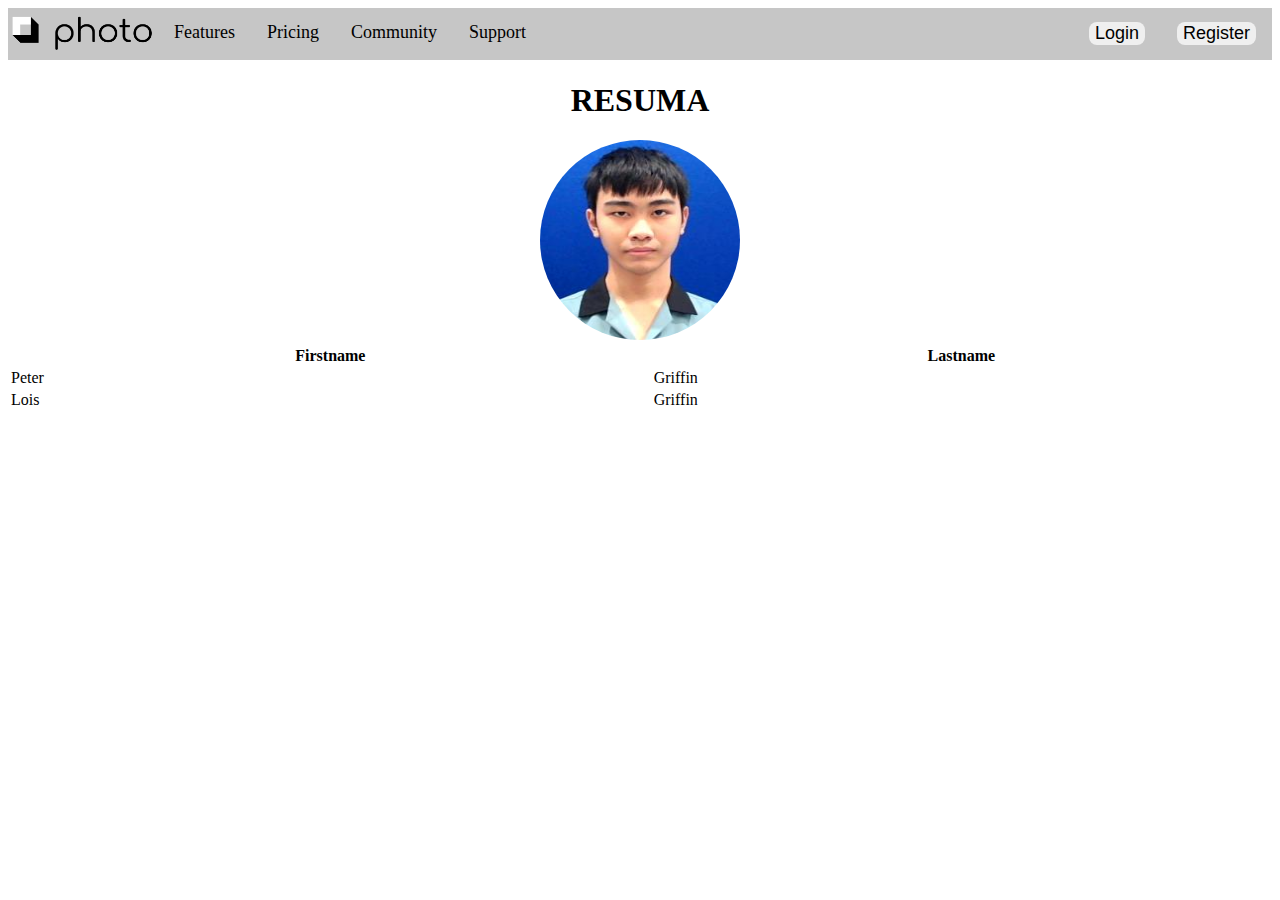
==== index.html @ 38c8d567 "v1" ====
<!DOCTYPE html>
<html lang="en">
<head>
    <meta charset="UTF-8">
    <meta http-equiv="X-UA-Compatible" content="IE=edge">
    <meta name="viewport" content="width=device-width, initial-scale=1.0">
    <link rel="stylesheet" href="style.css">
    <title>Document</title>
</head>
<body>
        </head>
        <body>
        
        <ul>
            <li><img src="logo.png" width="150px"></li>
            <li><a href="#Features">Features</a></li>
            <li><a href="#Pricing">Pricing</a></li>
            <li><a href="#Community">Community</a></li>
            <li><a href="#Support">Support</a></li>
            <li style="float:right"><a href="#login"><button class="bt1">Register</button></a></li>
            <li style="float:right"><a href="#register"><button class="bt1">Login</button></a></li>
        </ul>
        <center>
        <h1>RESUMA</h1>
        <img class="img" src="j.jpg" width="200px" height="200">
        </center>
        <table>
            <tr>
              <th>Firstname</th>
              <th>Lastname</th>
            </tr>
            <tr>
              <td>Peter</td>
              <td>Griffin</td>
            </tr>
            <tr>
              <td>Lois</td>
              <td>Griffin</td>
            </tr>
            
          </table>
</body>
</html>
---- style.css ----
ul {
    list-style-type: none;
    margin: 0;
    padding: 0;
    overflow: hidden;
    background-color: #C6C6C6;
    font-size: 18px;
}

li {
    float: left;
}

li a {
    display: block;
    color: rgb(0, 0, 0);
    text-align: center;
    padding: 14px 16px;
    text-decoration: none;
}

.bt1 {
    border-radius: 8px;
    font-size: 18px;
    border: 0px;
}
.img {
    border-radius: 50%;
}
table {
    width: 100%;
  }
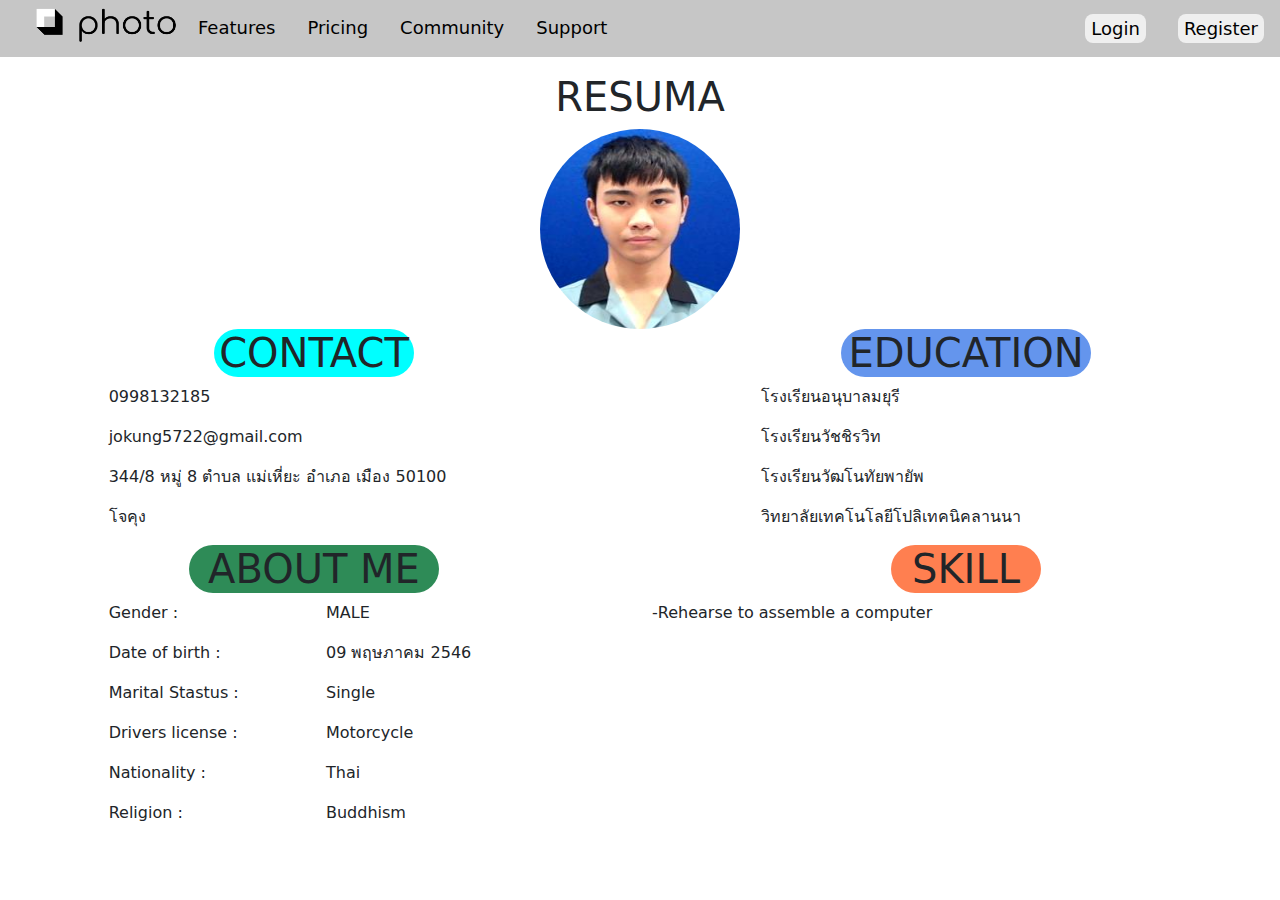
==== commit 155aceee: "v1" ====
--- a/index.html
+++ b/index.html
@@ -1,16 +1,23 @@
 <!DOCTYPE html>
 <html lang="en">
+
 <head>
     <meta charset="UTF-8">
     <meta http-equiv="X-UA-Compatible" content="IE=edge">
     <meta name="viewport" content="width=device-width, initial-scale=1.0">
     <link rel="stylesheet" href="style.css">
+    <!-- Latest compiled and minified CSS -->
+    <link href="https://cdn.jsdelivr.net/npm/bootstrap@5.2.3/dist/css/bootstrap.min.css" rel="stylesheet">
+
+    <!-- Latest compiled JavaScript -->
+    <script src="https://cdn.jsdelivr.net/npm/bootstrap@5.2.3/dist/js/bootstrap.bundle.min.js"></script>
     <title>Document</title>
 </head>
+
 <body>
-        </head>
-        <body>
-        
+    </head>
+
+    <body>
         <ul>
             <li><img src="logo.png" width="150px"></li>
             <li><a href="#Features">Features</a></li>
@@ -21,23 +28,76 @@
             <li style="float:right"><a href="#register"><button class="bt1">Login</button></a></li>
         </ul>
         <center>
-        <h1>RESUMA</h1>
-        <img class="img" src="j.jpg" width="200px" height="200">
+            <h1>RESUMA</h1>
+            <img class="img" src="j.jpg" width="200px" height="200">
         </center>
-        <table>
-            <tr>
-              <th>Firstname</th>
-              <th>Lastname</th>
-            </tr>
-            <tr>
-              <td>Peter</td>
-              <td>Griffin</td>
-            </tr>
-            <tr>
-              <td>Lois</td>
-              <td>Griffin</td>
-            </tr>
-            
-          </table>
-</body>
+        <div class="row">
+            <div class="col-sm-6">
+                <center>
+                    <h1 class="ha1">CONTACT</h1>
+                </center>
+                <div class="row">
+                    <div class="col-sm-2">
+
+                    </div>
+                    <div class="col-sm-8">
+                        <p>0998132185</p>
+                        <p>jokung5722@gmail.com</p>
+                        <p>344/8 หมู่ 8 ตำบล แม่เหี่ยะ อำเภอ เมือง 50100</p>
+                        <p>โจคุง</p>
+                    </div>
+                </div>
+            </div>
+            <div class="col-sm-6">
+                <center>
+                    <h1 class="ha2">EDUCATION</h1>
+                </center>
+                <div class="row">
+                    <div class="col-sm-2">
+
+                    </div>
+                    <div class="col-sm-7">
+                        <p>โรงเรียนอนุบาลมยุรี</p>
+                        <p>โรงเรียนวัชชิรวิท</p>
+                        <p>โรงเรียนวัฒโนทัยพายัพ</p>
+                        <p>วิทยาลัยเทคโนโลยีโปลิเทคนิคลานนา</p>
+                    </div>
+
+                </div>
+            </div>
+            <div class="col-sm-6">
+                <center>
+                    <h1 class="ha3">ABOUT ME</h1>
+                </center>
+                <div class="row">
+                    <div class="col-sm-2">
+
+                    </div>
+                    <div class="col-sm-4">
+                        <p>Gender :</p>
+                        <p>Date of birth :</p>
+                        <p>Marital Stastus :</p>
+                        <p>Drivers license :</p>
+                        <p>Nationality :</p>
+                        <p>Religion :</p>
+                    </div>
+                    <div class="col-sm-4">
+                        <p>MALE</p>
+                        <p>09 พฤษภาคม 2546</p>
+                        <p>Single</p>
+                        <p>Motorcycle</p>
+                        <p>Thai</p>
+                        <p>Buddhism</p>
+                    </div>
+                </div>
+            </div>
+            <div class="col-sm-6">
+                <center>
+                    <h1 class="ha4">SKILL</h1>
+                </center>
+                <p>-Rehearse to assemble a computer</p>
+            </div>
+        </div>
+    </body>
+
 </html>--- a/style.css
+++ b/style.css
@@ -29,4 +29,28 @@
 }
 table {
     width: 100%;
-  }+}
+.ha1 {
+    border-radius: 25px;
+    border: 0px;
+    background-color: aqua;
+    width: 200px;
+} 
+.ha2 {
+    border-radius: 25px;
+    border: 0px;
+    background-color: cornflowerblue;
+    width: 250px;
+} 
+.ha3 {
+    border-radius: 25px;
+    border: 0px;
+    background-color: seagreen;
+    width: 250px;
+} 
+.ha4 {
+    border-radius: 25px;
+    border: 0px;
+    background-color: coral;
+    width: 150px;
+} 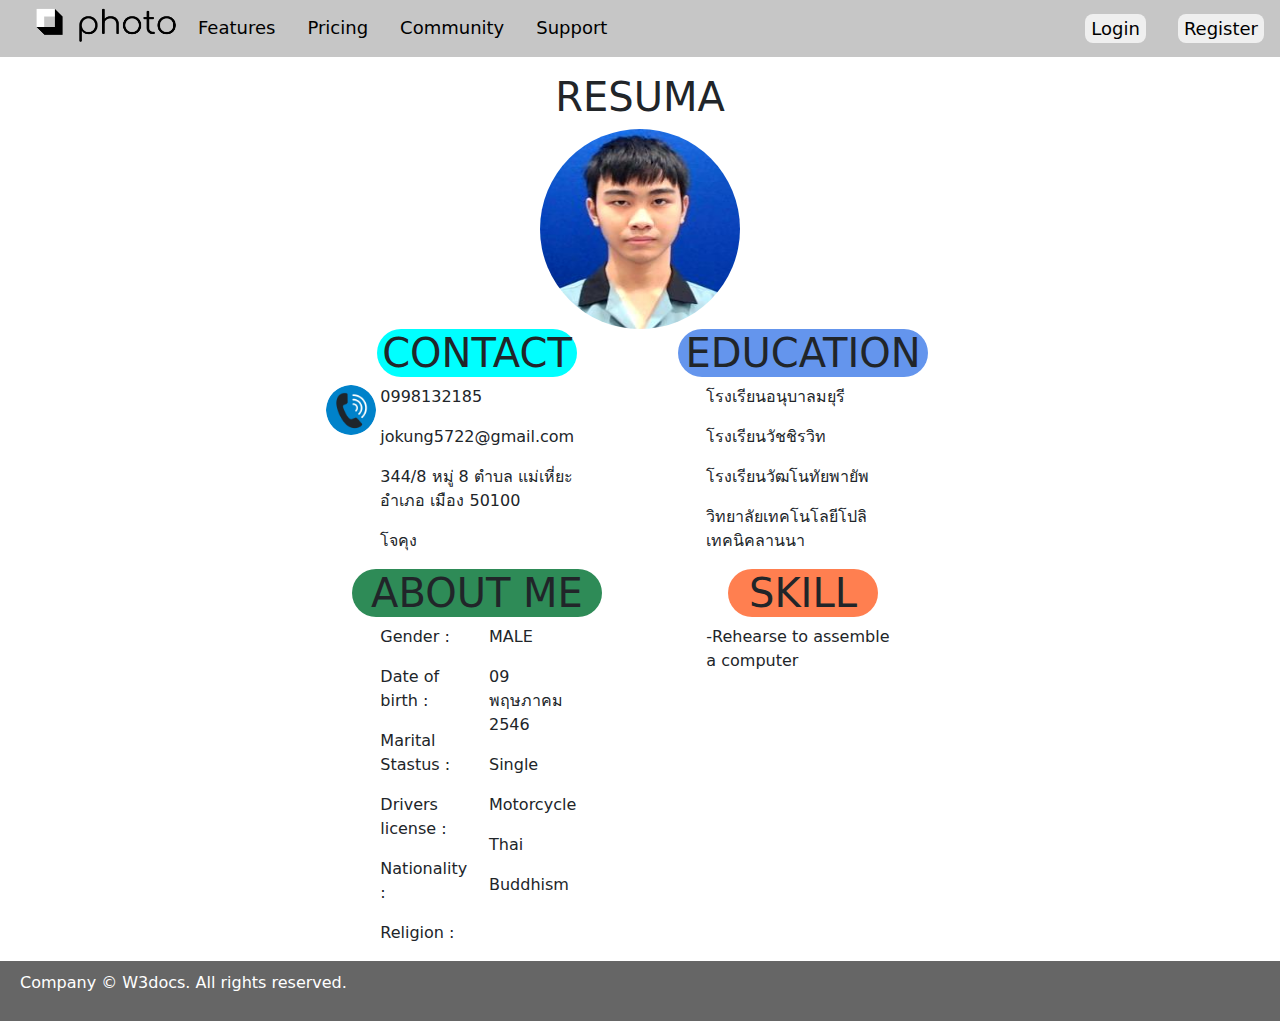
==== commit 2fdf9fc1: "v1" ====
--- a/index.html
+++ b/index.html
@@ -32,13 +32,14 @@
             <img class="img" src="j.jpg" width="200px" height="200">
         </center>
         <div class="row">
-            <div class="col-sm-6">
+            <div class="col-sm-3"></div>
+            <div class="col-sm-3">
                 <center>
                     <h1 class="ha1">CONTACT</h1>
                 </center>
                 <div class="row">
                     <div class="col-sm-2">
-
+                            <img class="img" src="img/phone.png" width="50">
                     </div>
                     <div class="col-sm-8">
                         <p>0998132185</p>
@@ -48,7 +49,8 @@
                     </div>
                 </div>
             </div>
-            <div class="col-sm-6">
+
+            <div class="col-sm-3">
                 <center>
                     <h1 class="ha2">EDUCATION</h1>
                 </center>
@@ -65,7 +67,9 @@
 
                 </div>
             </div>
-            <div class="col-sm-6">
+            <div class="col-sm-3"></div>
+            <div class="col-sm-3"></div>
+            <div class="col-sm-3">
                 <center>
                     <h1 class="ha3">ABOUT ME</h1>
                 </center>
@@ -91,13 +95,24 @@
                     </div>
                 </div>
             </div>
-            <div class="col-sm-6">
+
+            <div class="col-sm-3">
                 <center>
                     <h1 class="ha4">SKILL</h1>
                 </center>
-                <p>-Rehearse to assemble a computer</p>
+                <div class="row">
+                    <div class="col-sm-2">
+
+                    </div>
+                    <div class="col-sm-8">
+                        <p>-Rehearse to assemble a computer</p>
+                    </div>
+                </div>
             </div>
         </div>
+        <footer>
+            <p>Company © W3docs. All rights reserved.</p>
+        </footer>
     </body>
 
 </html>--- a/style.css
+++ b/style.css
@@ -53,4 +53,9 @@
     border: 0px;
     background-color: coral;
     width: 150px;
-} +} 
+footer {
+    padding: 10px 20px;
+    background: #666;
+    color: white;
+  }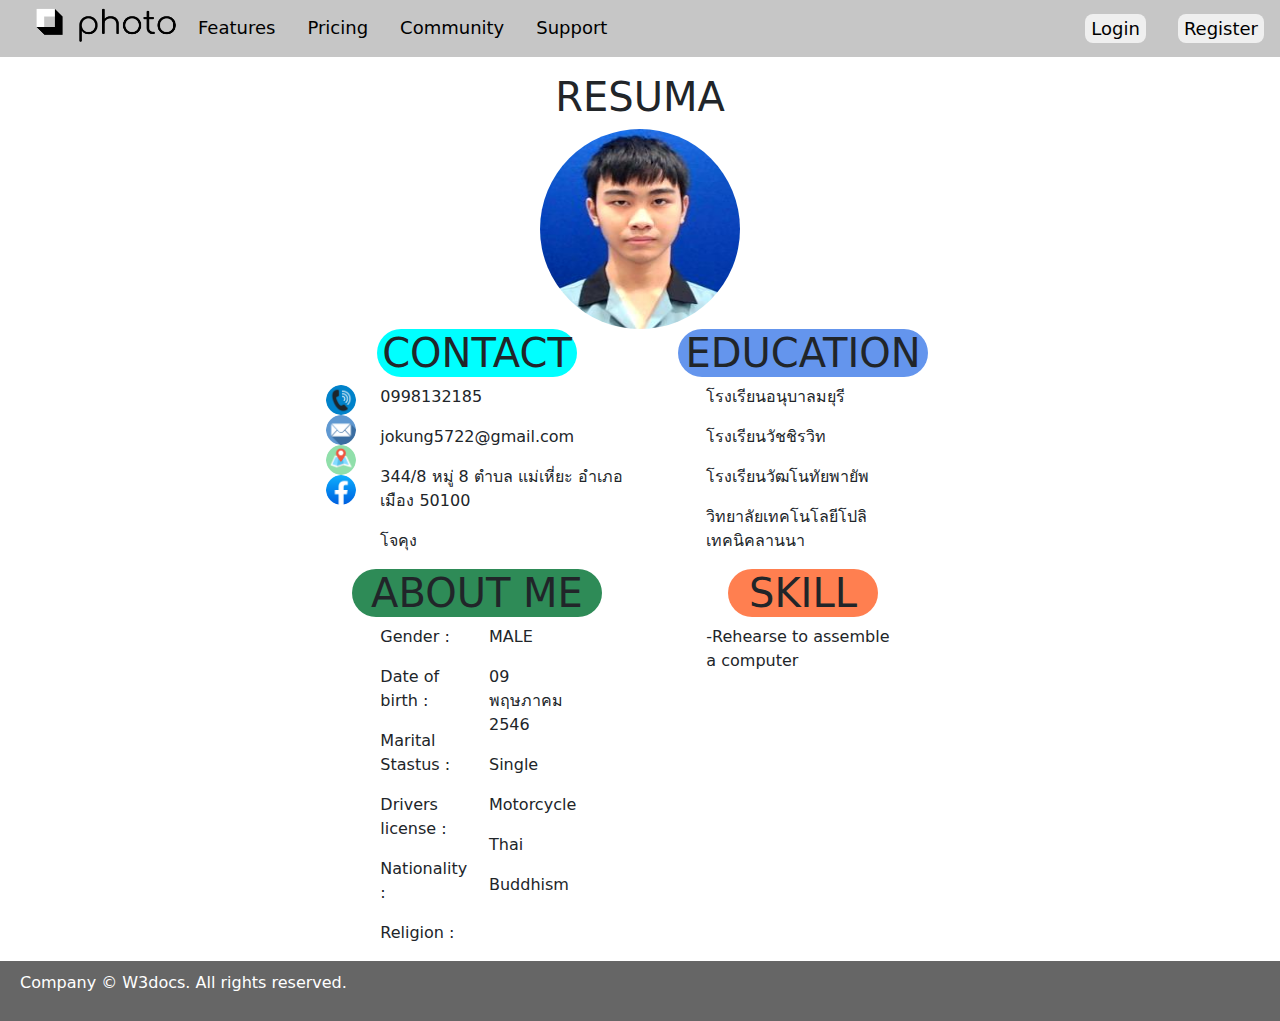
==== commit a3a97aea: "v2" ====
--- a/index.html
+++ b/index.html
@@ -38,10 +38,13 @@
                     <h1 class="ha1">CONTACT</h1>
                 </center>
                 <div class="row">
-                    <div class="col-sm-2">
-                            <img class="img" src="img/phone.png" width="50">
+                    <div class="col-lg-2">
+                            <img class="img" src="img/phone.png" width="30">
+                            <img class="img" src="img/email.png" width="30">
+                            <img class="img" src="img/map.png" width="30">
+                            <img class="img" src="img/fa.png" width="30">
                     </div>
-                    <div class="col-sm-8">
+                    <div class="col-lg-10">
                         <p>0998132185</p>
                         <p>jokung5722@gmail.com</p>
                         <p>344/8 หมู่ 8 ตำบล แม่เหี่ยะ อำเภอ เมือง 50100</p>
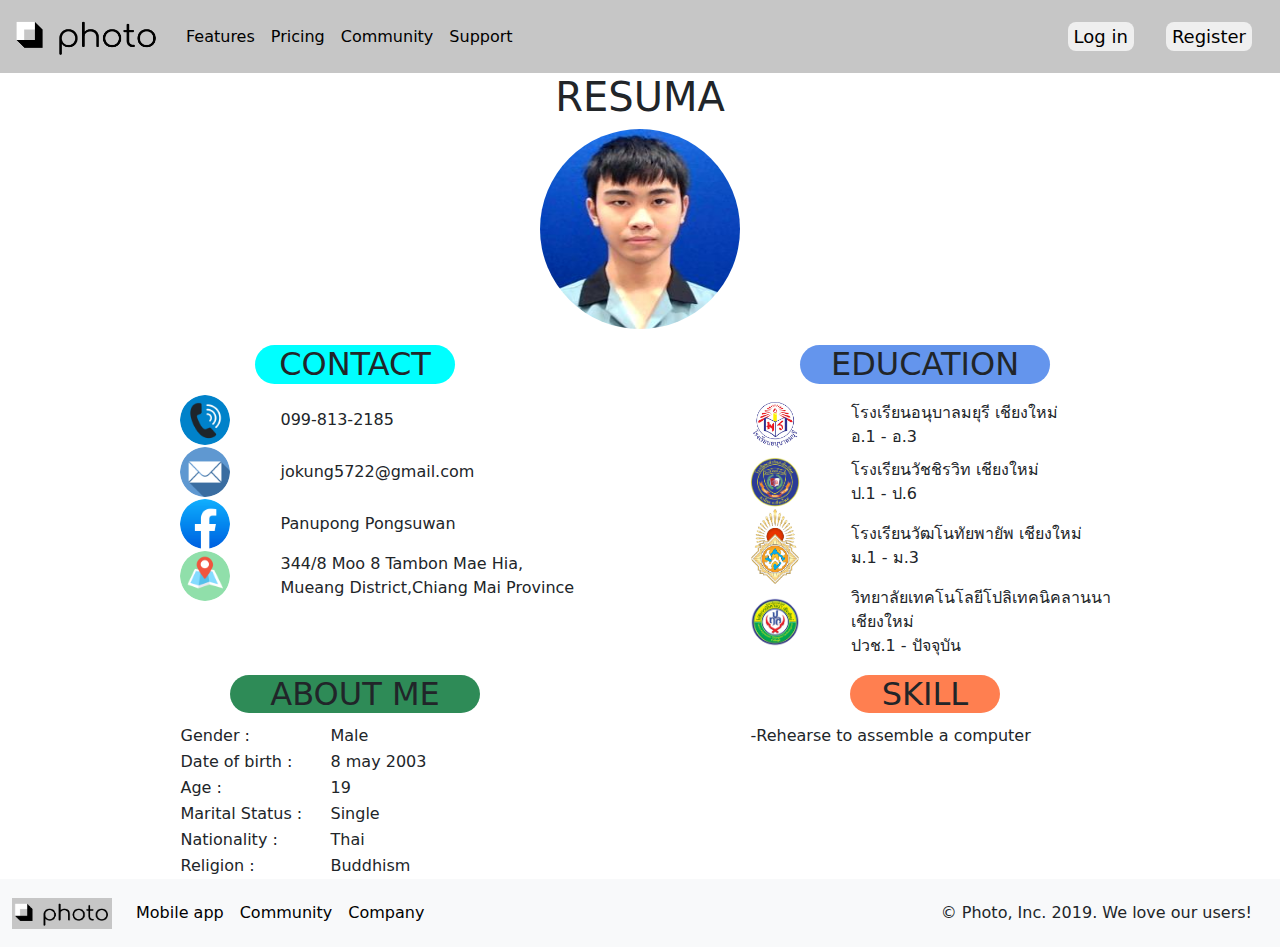
==== commit 2fc6d11a: "v1" ====
--- a/index.html
+++ b/index.html
@@ -18,104 +18,312 @@
     </head>
 
     <body>
-        <ul>
-            <li><img src="logo.png" width="150px"></li>
-            <li><a href="#Features">Features</a></li>
-            <li><a href="#Pricing">Pricing</a></li>
-            <li><a href="#Community">Community</a></li>
-            <li><a href="#Support">Support</a></li>
-            <li style="float:right"><a href="#login"><button class="bt1">Register</button></a></li>
-            <li style="float:right"><a href="#register"><button class="bt1">Login</button></a></li>
-        </ul>
+        <nav class="color navbar navbar-expand-lg ">
+            <div class="container-fluid">
+                <a class="navbar-brand"><img src="img/logo.png" width="150px"></a>
+                <button class="navbar-toggler" type="button" data-bs-toggle="collapse"
+                    data-bs-target="#navbarSupportedContent" aria-controls="navbarSupportedContent" aria-expanded="false"
+                    aria-label="Toggle navigation">
+                    <span class="navbar-toggler-icon"></span>
+                </button>
+                <div class="collapse navbar-collapse" id="navbarSupportedContent">
+                    <ul class="navbar-nav me-auto mb-2 mb-lg-0">
+                        <li class="nav-item">
+                            <a class="nav-link active " href="#Features">Features</a>
+                        </li>
+                        <li class="nav-item">
+                            <a class="nav-link active " href="#Pricing">Pricing</a>
+                        </li>
+                        <li class="nav-item">
+                            <a class="nav-link active " href="#Community">Community</a>
+                        </li>
+                        <li class="nav-item">
+                            <a class="nav-link active " href="#Support">Support</a>
+                        </li>
+                    </ul>
+                    <ul class="nav navbar-nav navbar-right">
+                        <li>
+                            <a href="index.html">
+                                <button class="bt1 ">Log in</button>
+                            </a>
+                        </li>
+                        <li>
+                            <a href="main.html">
+                                <button class="bt1 ">Register</button>
+                            </a>
+                        </li>
+                    </ul>
+                </div>
+            </div>
+        </nav>
         <center>
             <h1>RESUMA</h1>
-            <img class="img" src="j.jpg" width="200px" height="200">
+            <img class="img" src="img/j.jpg" width="200px" height="200">
         </center>
-        <div class="row">
-            <div class="col-sm-3"></div>
-            <div class="col-sm-3">
-                <center>
-                    <h1 class="ha1">CONTACT</h1>
-                </center>
+        <div class="Frame3">
+            <div class="container mt-3">
                 <div class="row">
-                    <div class="col-lg-2">
-                            <img class="img" src="img/phone.png" width="30">
-                            <img class="img" src="img/email.png" width="30">
-                            <img class="img" src="img/map.png" width="30">
-                            <img class="img" src="img/fa.png" width="30">
+                    <div class="col-sm-12 col-lg-6">
+                        <center>
+                            <h2 class="ha1">CONTACT</h2>
+                        </center>
+                        <div class="row">
+                            <div class="col-sm-1">
+
+                            </div>
+                            <div class="col-sm-10">
+                                <table>
+                                    <tbody>
+                                        <tr>
+                                            <td width="150px"></td>
+                                        </tr>
+                                        <tr>
+                                            <td>
+                                                <center>
+                                                    <img style="border-radius: 50%;" src="img/phone.png" width="50px">
+                                                </center>
+                                            </td>
+                                            <td>099-813-2185</td>
+                                        </tr>
+                                        <tr>
+                                            <td>
+                                                <center>
+                                                    <img style="border-radius: 50%;" src="img/email.png" width="50px">
+                                                </center>
+                                            </td>
+                                            <td>jokung5722@gmail.com</td>
+                                        </tr>
+                                        <tr>
+                                            <td>
+                                                <center>
+                                                    <img style="border-radius: 50%;" src="img/fa.png" width="50px">
+                                                </center>
+                                            </td>
+                                            <td>Panupong Pongsuwan</td>
+                                        </tr>
+                                        <tr>
+                                            <td>
+                                                <center>
+                                                    <img style="border-radius: 50%;" src="img/map.png" width="50px">
+                                                </center>
+                                            </td>
+                                            <td>344/8 Moo 8 Tambon Mae Hia, Mueang District,Chiang Mai Province</td>
+                                        </tr>
+                                    </tbody>
+                                </table>
+                            </div>
+                            <div class="col-sm-1">
+
+                            </div>
+                        </div>
                     </div>
-                    <div class="col-lg-10">
-                        <p>0998132185</p>
-                        <p>jokung5722@gmail.com</p>
-                        <p>344/8 หมู่ 8 ตำบล แม่เหี่ยะ อำเภอ เมือง 50100</p>
-                        <p>โจคุง</p>
-                    </div>
-                </div>
-            </div>
-
-            <div class="col-sm-3">
-                <center>
-                    <h1 class="ha2">EDUCATION</h1>
-                </center>
-                <div class="row">
-                    <div class="col-sm-2">
-
-                    </div>
-                    <div class="col-sm-7">
-                        <p>โรงเรียนอนุบาลมยุรี</p>
-                        <p>โรงเรียนวัชชิรวิท</p>
-                        <p>โรงเรียนวัฒโนทัยพายัพ</p>
-                        <p>วิทยาลัยเทคโนโลยีโปลิเทคนิคลานนา</p>
-                    </div>
-
-                </div>
-            </div>
-            <div class="col-sm-3"></div>
-            <div class="col-sm-3"></div>
-            <div class="col-sm-3">
-                <center>
-                    <h1 class="ha3">ABOUT ME</h1>
-                </center>
-                <div class="row">
-                    <div class="col-sm-2">
-
-                    </div>
-                    <div class="col-sm-4">
-                        <p>Gender :</p>
-                        <p>Date of birth :</p>
-                        <p>Marital Stastus :</p>
-                        <p>Drivers license :</p>
-                        <p>Nationality :</p>
-                        <p>Religion :</p>
-                    </div>
-                    <div class="col-sm-4">
-                        <p>MALE</p>
-                        <p>09 พฤษภาคม 2546</p>
-                        <p>Single</p>
-                        <p>Motorcycle</p>
-                        <p>Thai</p>
-                        <p>Buddhism</p>
-                    </div>
-                </div>
-            </div>
-
-            <div class="col-sm-3">
-                <center>
-                    <h1 class="ha4">SKILL</h1>
-                </center>
-                <div class="row">
-                    <div class="col-sm-2">
-
-                    </div>
-                    <div class="col-sm-8">
-                        <p>-Rehearse to assemble a computer</p>
+                    <div class="col-sm-12 col-lg-6">
+                        <center>
+                            <h2 class="ha2">EDUCATION</h2>
+                        </center>
+                        <div class="row">
+                            <div class="col-sm-1">
+
+                            </div>
+                            <div class="col-sm-10 ">
+                                <table>
+                                    <tbody>
+                                        <tr>
+                                            <td width="150px"></td>
+                                        </tr>
+                                        <tr>
+                                            <td>
+                                                <center>
+                                                    <img style="border-radius: 50%;" src="img/sh1.png" width="60px">
+                                                </center>
+                                            </td>
+                                            <td>โรงเรียนอนุบาลมยุรี
+                                                เชียงใหม่<br>
+                                                อ.1 - อ.3
+                                            </td>
+                                        </tr>
+                                        <tr>
+                                            <td>
+                                                <center>
+                                                    <img style="border-radius: 50%;" src="img/sh2.png" width="50px">
+                                                </center>
+                                            </td>
+                                            <td>โรงเรียนวัชชิรวิท
+                                                เชียงใหม่<br>
+                                                ป.1 - ป.6
+                                            </td>
+                                        </tr>
+                                        <tr>
+                                            <td>
+                                                <center>
+                                                    <img style="border-radius: 50%;" src="img/sh3.png" width="50px">
+                                                </center>
+                                            </td>
+                                            <td>
+                                                โรงเรียนวัฒโนทัยพายัพ 
+                                                เชียงใหม่<br>
+                                                ม.1 - ม.3
+                                            </td>
+                                        </tr>
+                                        <tr>
+                                            <td>
+                                                <center>
+                                                    <img style="border-radius: 50%;" src="img/sh4.png" width="50px">
+                                                </center>
+                                            </td>
+                                            <td>
+                                                วิทยาลัยเทคโนโลยีโปลิเทคนิคลานนา 
+                                                เชียงใหม่ <br>
+                                                ปวช.1 - ปัจจุบัน
+                                            </td>
+                                        </tr>
+                                    </tbody>
+                                </table>
+                            </div>
+                            <div class="col-sm-1">
+
+                            </div>
+                        </div>
                     </div>
                 </div>
             </div>
         </div>
-        <footer>
-            <p>Company © W3docs. All rights reserved.</p>
-        </footer>
+        <div class="Frame3">
+            <div class="container mt-3">
+                <div class="row">
+                    <div class="col-sm-12 col-lg-6">
+                        <center>
+                            <h2 class="ha3">ABOUT ME</h2>
+                        </center>
+                        <div class="row">
+                            <div class="col-sm-1">
+
+                            </div>
+                            <div class="col-sm-10">
+                                <table>
+                                    <tbody>
+                                        <tr>
+                                            <td width="50px"></td>
+                                            <td width="150px"></td>
+                                        </tr>
+                                        <tr>
+                                            <td></td>
+                                            <td>
+                                                Gender :
+                                            </td>
+                                            <td>
+                                                Male
+                                            </td>
+                                        </tr>
+                                        <tr>
+                                            <td></td>
+                                            <td>
+                                                Date of birth :
+                                            </td>
+                                            <td>
+                                                8 may 2003
+                                            </td>
+                                        </tr>
+                                        <tr>
+                                            <td></td>
+                                            <td>
+                                                Age :
+                                            </td>
+                                            <td>
+                                                19
+                                            </td>
+                                        </tr>
+                                        <tr>
+                                            <td></td>
+                                            <td>
+                                                Marital Status :
+                                            </td>
+                                            <td>
+                                                Single
+                                            </td>
+                                        </tr>
+                                        <tr>
+                                            <td></td>
+                                            <td>
+                                                Nationality :
+                                            </td>
+                                            <td>
+                                                Thai
+                                            </td>
+                                        </tr>
+                                        <tr>
+                                            <td></td>
+                                            <td>
+                                                Religion :
+                                            </td>
+                                            <td>
+                                                Buddhism
+                                            </td>
+                                        </tr>
+                                    </tbody>
+                                </table>
+                            </div>
+                            <div class="col-sm-1">
+
+                            </div>
+                        </div>
+                    </div>
+                    <div class="col-sm-12 col-lg-6 ">
+                        <center>
+                            <h2 class="ha4">SKILL</h2>
+                        </center>
+                        <div class="row">
+                            <div class="col-sm-1">
+
+                            </div>
+                            <div class="col-sm-10">
+                                <table>
+                                    <tbody>
+                                        <tr>
+                                            <td width="50px"></td>
+                                        </tr>
+                                        <tr>
+                                            <td></td>
+                                            <td>
+                                                -Rehearse to assemble a computer
+                                            </td>
+                                        </tr>
+                                    </tbody>
+                                </table>
+                            </div>
+                            <div class="col-sm-1">
+
+                            </div>
+                        </div>
+                    </div>
+                </div>
+            </div>
+        </div>
+        <nav class="navbar navbar-expand-lg bg-light">
+            <div class="container-fluid">
+                <a class="navbar-brand"><img src="img/logo.png" width="100px"></a>
+
+                <ul class="navbar-nav me-auto mb-2 mb-lg-0 navbar-collapse">
+                    <li class="nav-item">
+                        <a class="nav-link active " href="#Mobile app">Mobile app</a>
+                    </li>
+                    <li class="nav-item">
+                        <a class="nav-link active " href="#Community">Community</a>
+                    </li>
+                    <li class="nav-item">
+                        <a class="nav-link active " href="#Company">Company</a>
+                    </li>
+
+                </ul>
+                <ul class="footer navbar-nav mb-2 mb-lg-0 navbar-collapse ">
+                    <li>
+                        <a>
+                            © Photo, Inc. 2019. We love our users!
+                        </a>
+                    </li>
+                </ul>
+            </div>
+        </nav>
     </body>
 
 </html>--- a/style.css
+++ b/style.css
@@ -1,13 +1,7 @@
-ul {
-    list-style-type: none;
-    margin: 0;
-    padding: 0;
-    overflow: hidden;
+.color{
     background-color: #C6C6C6;
-    font-size: 18px;
 }
-
-li {
+.li1 {
     float: left;
 }
 
@@ -24,38 +18,47 @@
     font-size: 18px;
     border: 0px;
 }
+
 .img {
     border-radius: 50%;
 }
+
 table {
     width: 100%;
 }
+
 .ha1 {
     border-radius: 25px;
     border: 0px;
     background-color: aqua;
     width: 200px;
-} 
+}
+
 .ha2 {
     border-radius: 25px;
     border: 0px;
     background-color: cornflowerblue;
     width: 250px;
-} 
+}
+
 .ha3 {
     border-radius: 25px;
     border: 0px;
     background-color: seagreen;
     width: 250px;
-} 
+}
+
 .ha4 {
     border-radius: 25px;
     border: 0px;
     background-color: coral;
     width: 150px;
-} 
-footer {
-    padding: 10px 20px;
-    background: #666;
-    color: white;
-  }+}
+
+.footer {
+    justify-content: end;
+}
+
+.footer1 {
+    justify-content: baseline;
+}